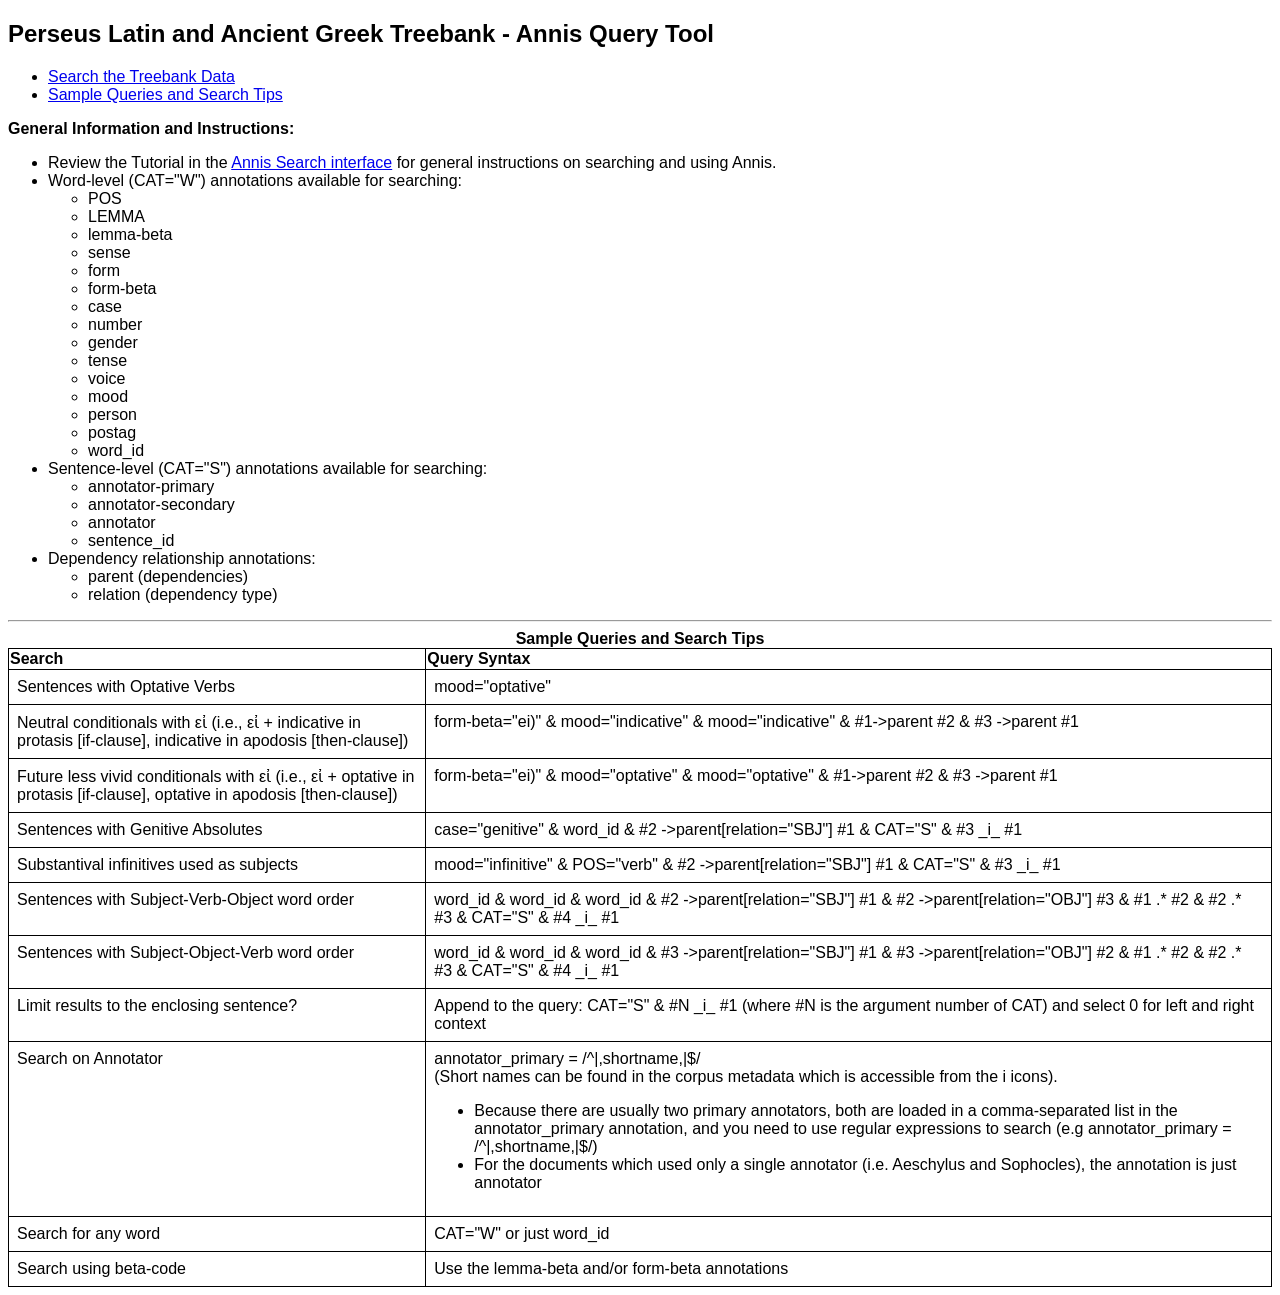
==== src/main/resources/index.html @ df231f0a "finished restructuring git-svn-id: https://korpling.german.hu-berlin.de/svn/saltnpepper/PepperModule" ====
﻿<?xml version="1.0" encoding="UTF-8"?>
<!DOCTYPE html PUBLIC "-//W3C//DTD XHTML 1.0 Strict//EN"
                      "http://www.w3.org/TR/xhtml1/DTD/xhtml1-strict.dtd">
<html xmlns="http://www.w3.org/1999/xhtml">
    <head>
        <title>Perseus Annis Environment</title>
        <link rel="stylesheet" href="index.css"/>
    </head>
    <body>
        <h2>Perseus Latin and Ancient Greek Treebank - Annis Query Tool</h2>
        <div class="links">
            <ul>
                <li><a href="http://annis.perseus.tufts.edu/Annis-web/search.html#">Search the Treebank Data</a></li>
                <li><a href="#tips">Sample Queries and Search Tips</a></li>
            </ul>
        </div>
        <div><span class="caption">General  Information and Instructions:</span>
            <ul>
                <li>Review the Tutorial in the <a href="http://annis.perseus.tufts.edu/Annis-web/search.html#">Annis Search interface</a> for general instructions on searching and using Annis.</li>                
                <li>Word-level (CAT="W") annotations available for searching:
                    <ul>                        
                        <li>POS</li>                        
                        <li>LEMMA</li>
                        <li>lemma-beta</li>                        
                        <li>sense</li>                        
                        <li>form</li>
                        <li>form-beta</li>
                        <li>case</li>
                        <li>number</li>
                        <li>gender</li>
                        <li>tense</li>
                        <li>voice</li>
                        <li>mood</li>                                                
                        <li>person</li>
                        <li>postag</li>
                        <li>word_id</li>
                    </ul>
                </li>                
                <li>Sentence-level (CAT="S") annotations available for searching:
                    <ul>
                        <li>annotator-primary</li>
                        <li>annotator-secondary</li>
                        <li>annotator</li>
                        <li>sentence_id</li>
                    </ul>             
                </li>
                <li>Dependency relationship annotations:
                  <ul><li>parent (dependencies)</li> 
                         <li>relation (dependency type)</li>
                  </ul>
                </li>                                
                </ul>                                                                         
        </div>    
        <hr/>  
        <div><a name="tips"/>        
        <table><caption>Sample Queries and Search Tips</caption>
            <tr><th>Search</th><th>Query Syntax</th></tr>
            <tr>
            	<td>Sentences with Optative Verbs</td>
            	<td>mood="optative"</td>
            </tr>
            <tr>
            	<td>Neutral conditionals with εἰ (i.e., εἰ + indicative in protasis [if-clause], indicative in apodosis [then-clause])</td>
            	<td>form-beta="ei)" & mood="indicative" & mood="indicative" & #1->parent #2 & #3 ->parent #1</td>
            </tr>
              	<tr>
            	<td>Future less vivid conditionals with εἰ (i.e., εἰ + optative in protasis [if-clause], optative in apodosis [then-clause])</td>
            	<td>form-beta="ei)" & mood="optative" & mood="optative" & #1->parent #2 & #3 ->parent #1</td>
            </tr>
            <tr>
                <td>Sentences with Genitive Absolutes</td>
                <td>case="genitive" &amp; word_id &amp; #2 ->parent[relation="SBJ"] #1 &amp; CAT="S" &amp; #3 _i_ #1</td>
            </tr>
            <tr>
                <td>Substantival infinitives used as subjects</td>
                 <td>mood="infinitive" &amp; POS="verb" &amp; #2 ->parent[relation="SBJ"] #1 &amp; CAT="S" &amp; #3 _i_ #1</td>
            </tr>
            <tr>
                <td>Sentences with Subject-Verb-Object word order</td>
                <td>word_id &amp; word_id &amp; word_id &amp; #2 ->parent[relation="SBJ"] #1 &amp; #2 ->parent[relation="OBJ"] #3 &amp; #1 .* #2 &amp; #2 .* #3 &amp; CAT="S" &amp; #4 _i_ #1</td>
            </tr>
            <tr>
                <td>Sentences with Subject-Object-Verb word order</td>
                <td>word_id &amp; word_id &amp; word_id &amp; #3 ->parent[relation="SBJ"] #1 &amp; #3 ->parent[relation="OBJ"] #2 &amp; #1 .* #2 &amp; #2 .* #3 &amp; CAT="S" &amp; #4 _i_ #1</td>
            </tr>            
            <tr>
                <td>Limit results to the enclosing sentence?</td>
                <td>Append to the query: CAT="S" &amp; #N _i_ #1 (where #N is the argument number of CAT) and select 0 for left and right context</td>
            </tr>
            <tr>
                <td>
                    Search on Annotator
                </td>
                <td>
                    annotator_primary = /^|,shortname,|$/<br/>
                    (Short names can be found in the corpus metadata which is accessible from the i icons).
                    <ul>
                        <li>Because there are usually two primary annotators, both are loaded in a comma-separated list in the annotator_primary annotation, and you need to use regular expressions to search (e.g annotator_primary = /^|,shortname,|$/)</li>
                        <li>For the documents which used only a single annotator (i.e. Aeschylus and Sophocles), the annotation is just annotator </li>
                    </ul>
                </td>
            </tr>
            <tr>            
                <td>Search for any word</td>
                 <td>CAT="W" or just word_id</td>
            </tr>
            <tr>            
                <td>Search using beta-code</td>
                <td>Use the lemma-beta and/or form-beta annotations</td>
            </tr>
        </table>
        </div>            
    </body>
</html>
---- src/main/resources/index.css ----
body {
  font-family:   "Lucida Grande",Verdana,Helvetica,Arial,sans-serif;
}

caption, .caption {
    font-weight: bold;
    text-align: center;
}

table {
    border-collapse: collapse;
    
}
th {
    text-align: left;
    border: 1px solid black;
}

tr {
    vertical-align: top;
    border: 1px solid black;
}

td {
    border: 1px solid black;
    padding: .5em;
}
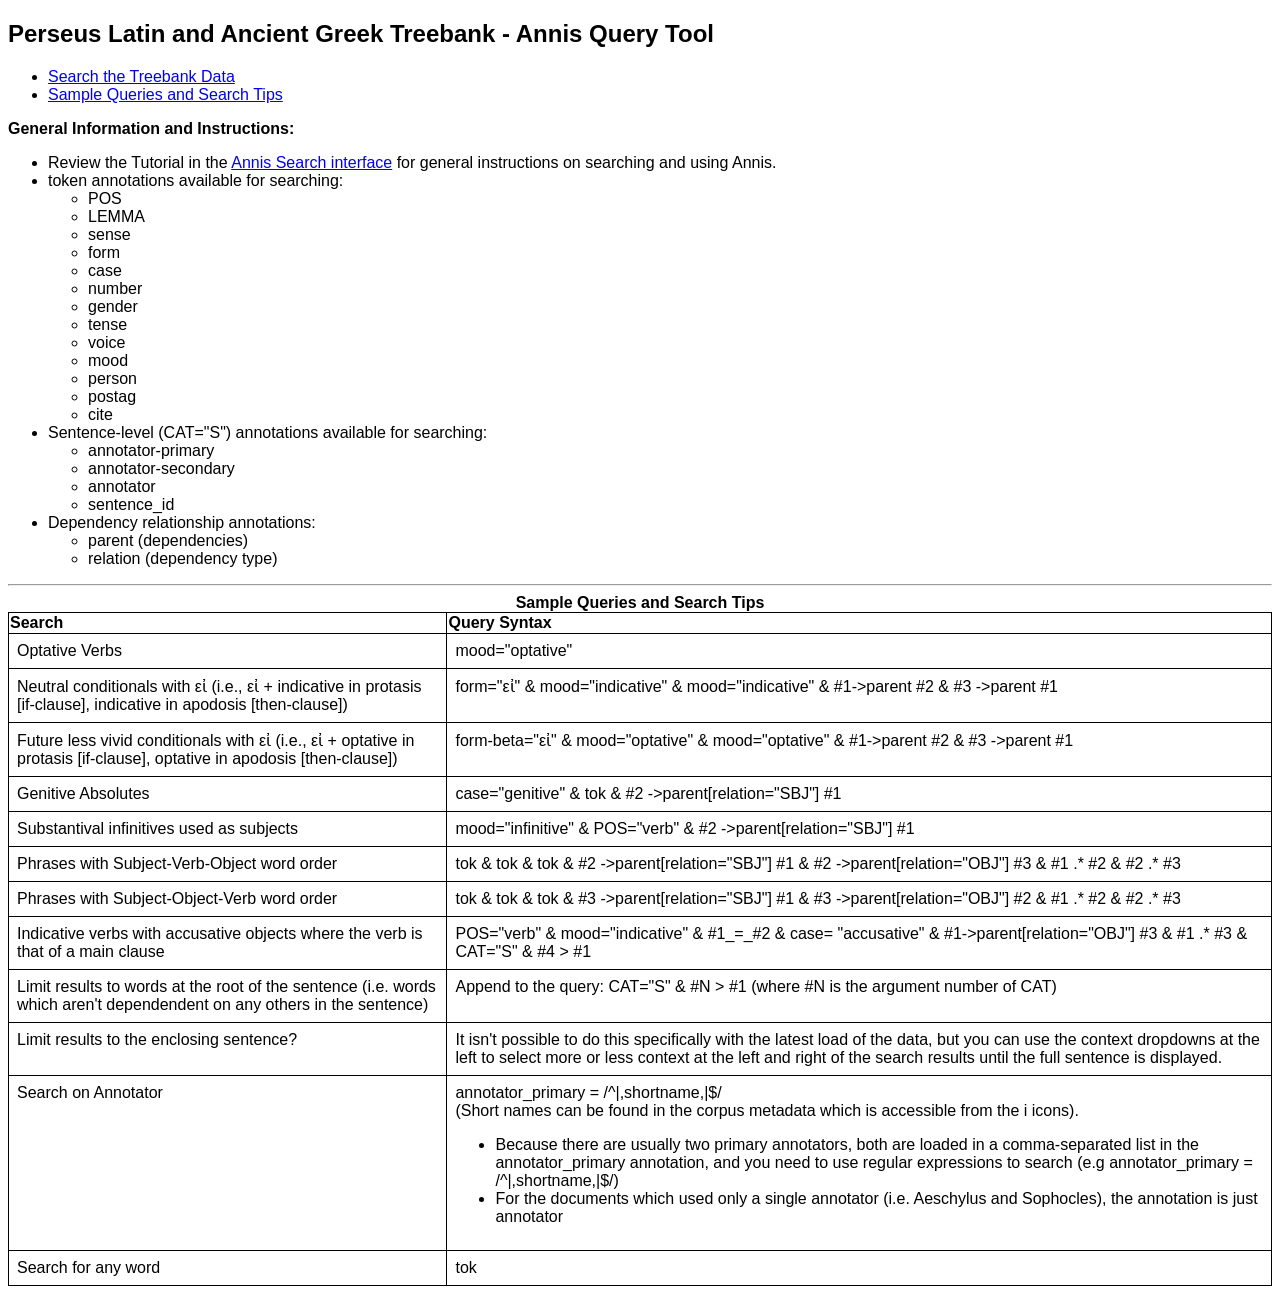
==== commit 34e9b140: "Bug 91 - eliminating redundant SStructures for word tokens Feature 92 - adding cite annotation on wo" ====
--- a/src/main/resources/index.html
+++ b/src/main/resources/index.html
@@ -17,14 +17,12 @@
         <div><span class="caption">General  Information and Instructions:</span>
             <ul>
                 <li>Review the Tutorial in the <a href="http://annis.perseus.tufts.edu/Annis-web/search.html#">Annis Search interface</a> for general instructions on searching and using Annis.</li>                
-                <li>Word-level (CAT="W") annotations available for searching:
+                <li>token annotations available for searching:
                     <ul>                        
                         <li>POS</li>                        
                         <li>LEMMA</li>
-                        <li>lemma-beta</li>                        
                         <li>sense</li>                        
                         <li>form</li>
-                        <li>form-beta</li>
                         <li>case</li>
                         <li>number</li>
                         <li>gender</li>
@@ -33,7 +31,7 @@
                         <li>mood</li>                                                
                         <li>person</li>
                         <li>postag</li>
-                        <li>word_id</li>
+                        <li>cite</li>
                     </ul>
                 </li>                
                 <li>Sentence-level (CAT="S") annotations available for searching:
@@ -56,36 +54,46 @@
         <table><caption>Sample Queries and Search Tips</caption>
             <tr><th>Search</th><th>Query Syntax</th></tr>
             <tr>
-            	<td>Sentences with Optative Verbs</td>
+            	<td>Optative Verbs</td>
             	<td>mood="optative"</td>
             </tr>
             <tr>
             	<td>Neutral conditionals with εἰ (i.e., εἰ + indicative in protasis [if-clause], indicative in apodosis [then-clause])</td>
-            	<td>form-beta="ei)" & mood="indicative" & mood="indicative" & #1->parent #2 & #3 ->parent #1</td>
+                <td>form="εἰ" &amp; mood="indicative" &amp; mood="indicative" &amp; #1->parent #2 &amp; #3 ->parent #1</td>
             </tr>
               	<tr>
             	<td>Future less vivid conditionals with εἰ (i.e., εἰ + optative in protasis [if-clause], optative in apodosis [then-clause])</td>
-            	<td>form-beta="ei)" & mood="optative" & mood="optative" & #1->parent #2 & #3 ->parent #1</td>
+              	    <td>form-beta="εἰ" &amp; mood="optative" &amp; mood="optative" &amp; #1->parent #2 &amp; #3 ->parent #1</td>
             </tr>
             <tr>
-                <td>Sentences with Genitive Absolutes</td>
-                <td>case="genitive" &amp; word_id &amp; #2 ->parent[relation="SBJ"] #1 &amp; CAT="S" &amp; #3 _i_ #1</td>
+                <td>Genitive Absolutes</td>
+                <td>case="genitive" &amp; tok &amp; #2 ->parent[relation="SBJ"] #1</td>
             </tr>
             <tr>
                 <td>Substantival infinitives used as subjects</td>
-                 <td>mood="infinitive" &amp; POS="verb" &amp; #2 ->parent[relation="SBJ"] #1 &amp; CAT="S" &amp; #3 _i_ #1</td>
+                 <td>mood="infinitive" &amp; POS="verb" &amp; #2 ->parent[relation="SBJ"] #1</td>
             </tr>
             <tr>
-                <td>Sentences with Subject-Verb-Object word order</td>
-                <td>word_id &amp; word_id &amp; word_id &amp; #2 ->parent[relation="SBJ"] #1 &amp; #2 ->parent[relation="OBJ"] #3 &amp; #1 .* #2 &amp; #2 .* #3 &amp; CAT="S" &amp; #4 _i_ #1</td>
+                <td>Phrases with Subject-Verb-Object word order</td>
+                <td>tok &amp; tok &amp; tok &amp; #2 ->parent[relation="SBJ"] #1 &amp; #2 ->parent[relation="OBJ"] #3 &amp; #1 .* #2 &amp; #2 .* #3</td>
             </tr>
             <tr>
-                <td>Sentences with Subject-Object-Verb word order</td>
-                <td>word_id &amp; word_id &amp; word_id &amp; #3 ->parent[relation="SBJ"] #1 &amp; #3 ->parent[relation="OBJ"] #2 &amp; #1 .* #2 &amp; #2 .* #3 &amp; CAT="S" &amp; #4 _i_ #1</td>
+                <td>Phrases with Subject-Object-Verb word order</td>
+                <td>tok &amp; tok &amp; tok &amp; #3 ->parent[relation="SBJ"] #1 &amp; #3 ->parent[relation="OBJ"] #2 &amp; #1 .* #2 &amp; #2 .* #3</td>
+            </tr>
+            <tr>
+                <td>Indicative verbs with accusative objects where the verb is that of a main clause</td>
+                <td>POS="verb" &amp; mood="indicative" &amp; #1_=_#2 &amp; case= "accusative" &amp; #1->parent[relation="OBJ"] #3 &amp; #1 .* #3 &amp; CAT="S" &amp; #4 > #1
+                </td>
+            </tr>
+            <tr>
+                <td>Limit results to words at the root of the sentence (i.e. words which aren't dependendent on any others in the sentence)</td>
+                <td>Append to the query: CAT="S" &amp; #N > #1 (where #N is the argument number of CAT)</td>
             </tr>            
             <tr>
                 <td>Limit results to the enclosing sentence?</td>
-                <td>Append to the query: CAT="S" &amp; #N _i_ #1 (where #N is the argument number of CAT) and select 0 for left and right context</td>
+                <td>It isn't possible to do this specifically with the latest load of the data, but you can use the context dropdowns at the left to select 
+                    more or less context at the left and right of the search results until the full sentence is displayed.</td>
             </tr>
             <tr>
                 <td>
@@ -102,11 +110,7 @@
             </tr>
             <tr>            
                 <td>Search for any word</td>
-                 <td>CAT="W" or just word_id</td>
-            </tr>
-            <tr>            
-                <td>Search using beta-code</td>
-                <td>Use the lemma-beta and/or form-beta annotations</td>
+                 <td>tok</td>
             </tr>
         </table>
         </div>            
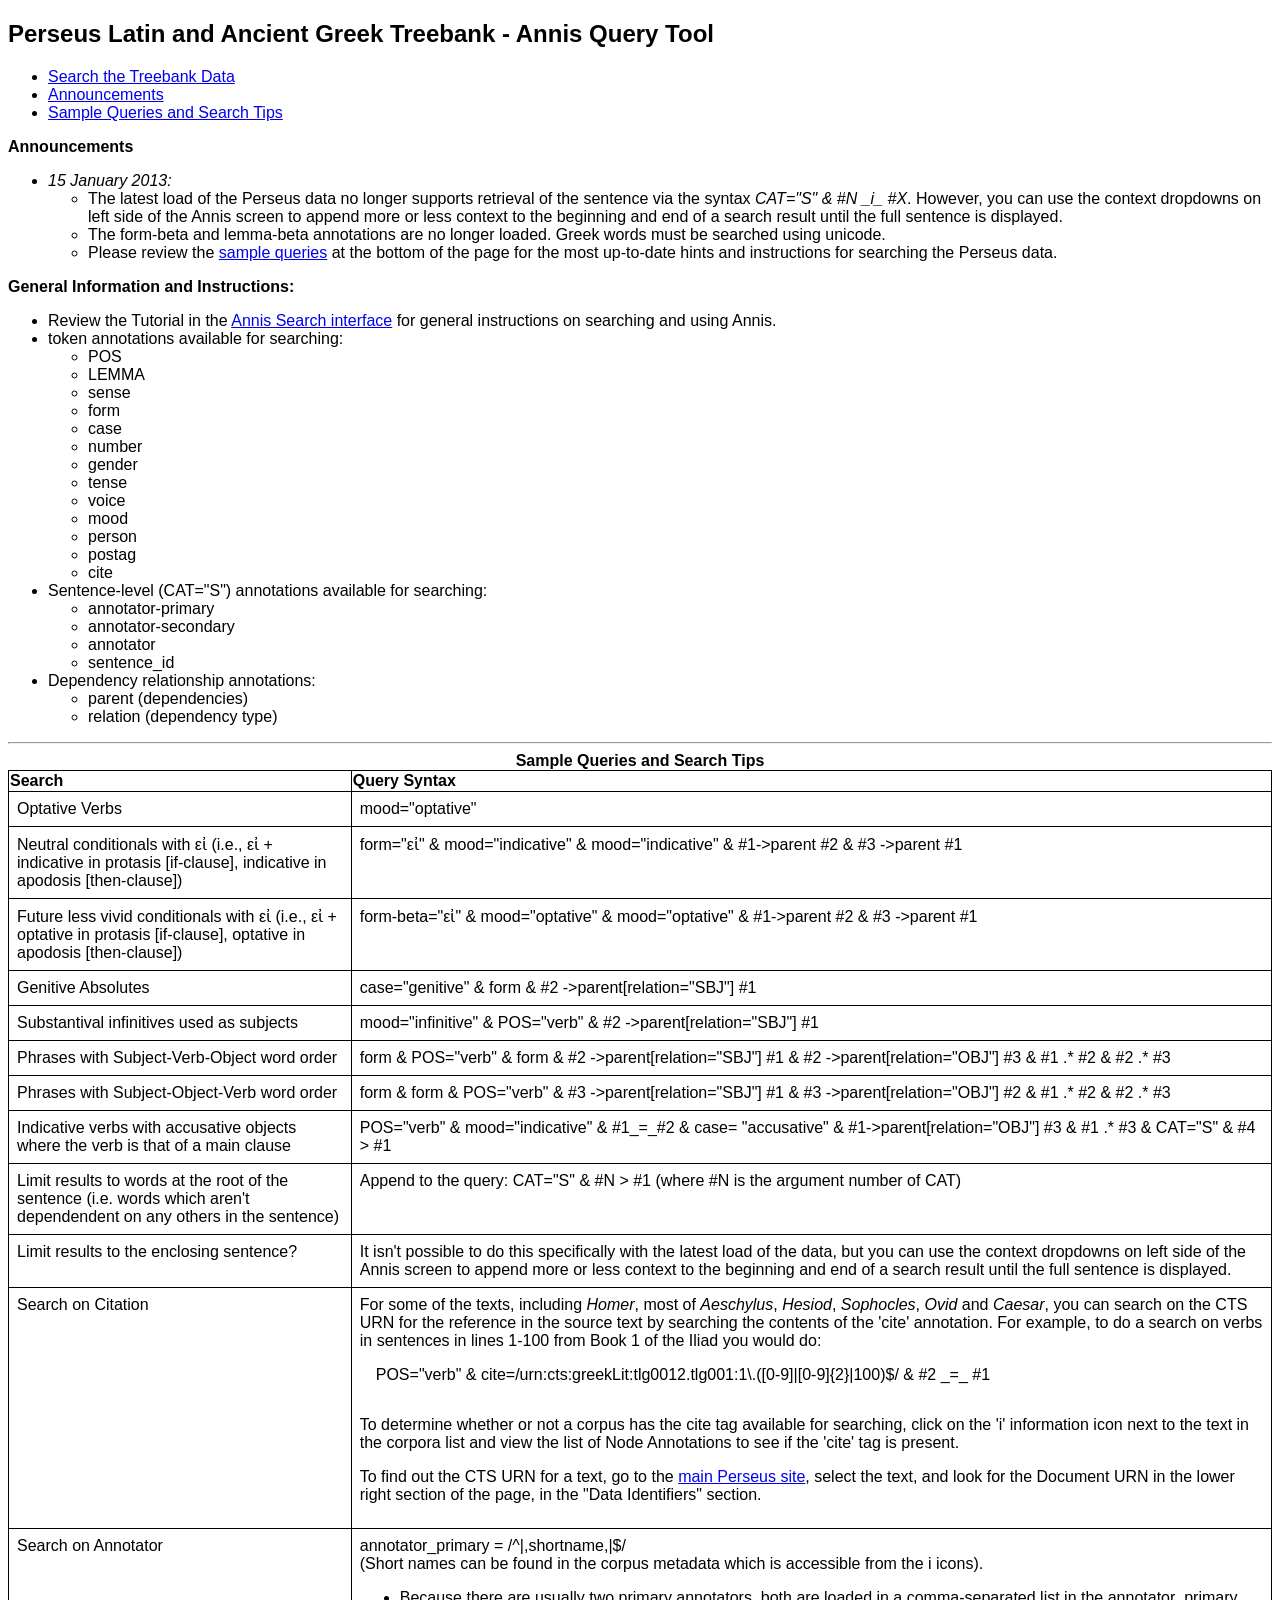
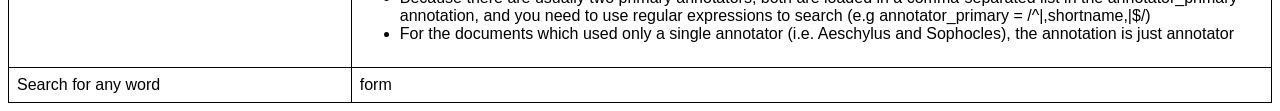
==== commit 5c6b455c: "Feature #92 - adding optional links to cts urn identified citations git-svn-id: https://korpling.ger" ====
--- a/src/main/resources/index.html
+++ b/src/main/resources/index.html
@@ -11,8 +11,23 @@
         <div class="links">
             <ul>
                 <li><a href="http://annis.perseus.tufts.edu/Annis-web/search.html#">Search the Treebank Data</a></li>
+                <li><a href="#announce">Announcements</a></li>
                 <li><a href="#tips">Sample Queries and Search Tips</a></li>
             </ul>
+        </div>
+        <div><a name="announce"><span class="caption">Announcements</span></a><br/>
+                <ul>
+                    <li><span class="date">15 January 2013:</span>
+                        <ul>
+                            <li>The latest load of the Perseus data no longer supports retrieval of the sentence via the syntax <span class="code">CAT="S" &amp; #N _i_ #X</span>.
+                                However, you can use the context dropdowns on left side of the Annis screen to append
+                                more or less context to the beginning and end of a search result until the full sentence is displayed.</li>
+                            <li>The form-beta and lemma-beta annotations are no longer loaded. Greek words must be searched using unicode.</li>
+                            <li>Please review the <a href="#tips">sample queries</a> at the bottom of the page for the most up-to-date hints and instructions for searching the Perseus data.</li>
+                        </ul>        
+                    </li>    
+                </ul>
+                
         </div>
         <div><span class="caption">General  Information and Instructions:</span>
             <ul>
@@ -67,7 +82,7 @@
             </tr>
             <tr>
                 <td>Genitive Absolutes</td>
-                <td>case="genitive" &amp; tok &amp; #2 ->parent[relation="SBJ"] #1</td>
+                <td>case="genitive" &amp; form &amp; #2 ->parent[relation="SBJ"] #1</td>
             </tr>
             <tr>
                 <td>Substantival infinitives used as subjects</td>
@@ -75,11 +90,11 @@
             </tr>
             <tr>
                 <td>Phrases with Subject-Verb-Object word order</td>
-                <td>tok &amp; tok &amp; tok &amp; #2 ->parent[relation="SBJ"] #1 &amp; #2 ->parent[relation="OBJ"] #3 &amp; #1 .* #2 &amp; #2 .* #3</td>
+                <td>form &amp; POS="verb" &amp; form &amp; #2 ->parent[relation="SBJ"] #1 &amp; #2 ->parent[relation="OBJ"] #3 &amp; #1 .* #2 &amp; #2 .* #3</td>
             </tr>
             <tr>
                 <td>Phrases with Subject-Object-Verb word order</td>
-                <td>tok &amp; tok &amp; tok &amp; #3 ->parent[relation="SBJ"] #1 &amp; #3 ->parent[relation="OBJ"] #2 &amp; #1 .* #2 &amp; #2 .* #3</td>
+                <td>form &amp; form &amp; POS="verb" &amp; #3 ->parent[relation="SBJ"] #1 &amp; #3 ->parent[relation="OBJ"] #2 &amp; #1 .* #2 &amp; #2 .* #3</td>
             </tr>
             <tr>
                 <td>Indicative verbs with accusative objects where the verb is that of a main clause</td>
@@ -92,8 +107,18 @@
             </tr>            
             <tr>
                 <td>Limit results to the enclosing sentence?</td>
-                <td>It isn't possible to do this specifically with the latest load of the data, but you can use the context dropdowns at the left to select 
-                    more or less context at the left and right of the search results until the full sentence is displayed.</td>
+                <td>It isn't possible to do this specifically with the latest load of the data, but you can use the context dropdowns on left side of the Annis screen to append
+                    more or less context to the beginning and end of a search result until the full sentence is displayed.</td>
+            </tr>
+            <tr>
+                <td>Search on Citation</td>
+                <td>For some of the texts, including <i>Homer</i>, most of <i>Aeschylus</i>, <i>Hesiod</i>, <i>Sophocles</i>, <i>Ovid</i> and <i>Caesar</i>, you can search on the CTS URN for the reference in the source text by searching the contents of the 'cite' annotation.
+                    For example, to do a search on verbs in sentences in lines 1-100 from Book 1 of the Iliad you would do:<br/>
+                    <div style="padding:1em;">POS="verb" &amp; cite=/urn:cts:greekLit:tlg0012.tlg001:1\.([0-9]|[0-9]{2}|100)$/ &amp; #2 _=_ #1</div>
+                    <p>To determine whether or not a corpus has the cite tag available for searching, click on the 'i' information icon next to the text in the corpora list and view 
+                    the list of Node Annotations to see if the 'cite' tag is present.</p>
+                    <p>To find out the CTS URN for a text, go to the <a href="http://www.perseus.tufts.edu/hopper">main Perseus site</a>, select the text, and look for the Document URN in the lower right section of the page, in the "Data Identifiers" section.</p>                  
+                </td>
             </tr>
             <tr>
                 <td>
@@ -110,7 +135,7 @@
             </tr>
             <tr>            
                 <td>Search for any word</td>
-                 <td>tok</td>
+                 <td>form</td>
             </tr>
         </table>
         </div>            
--- a/src/main/resources/index.css
+++ b/src/main/resources/index.css
@@ -24,4 +24,17 @@
 td {
     border: 1px solid black;
     padding: .5em;
+}
+
+.notice {
+    color: red;
+}
+
+.date {
+    font-style: italic;
+    padding-right: 1em;
+}
+
+.code {
+    font-style: italic;
 }
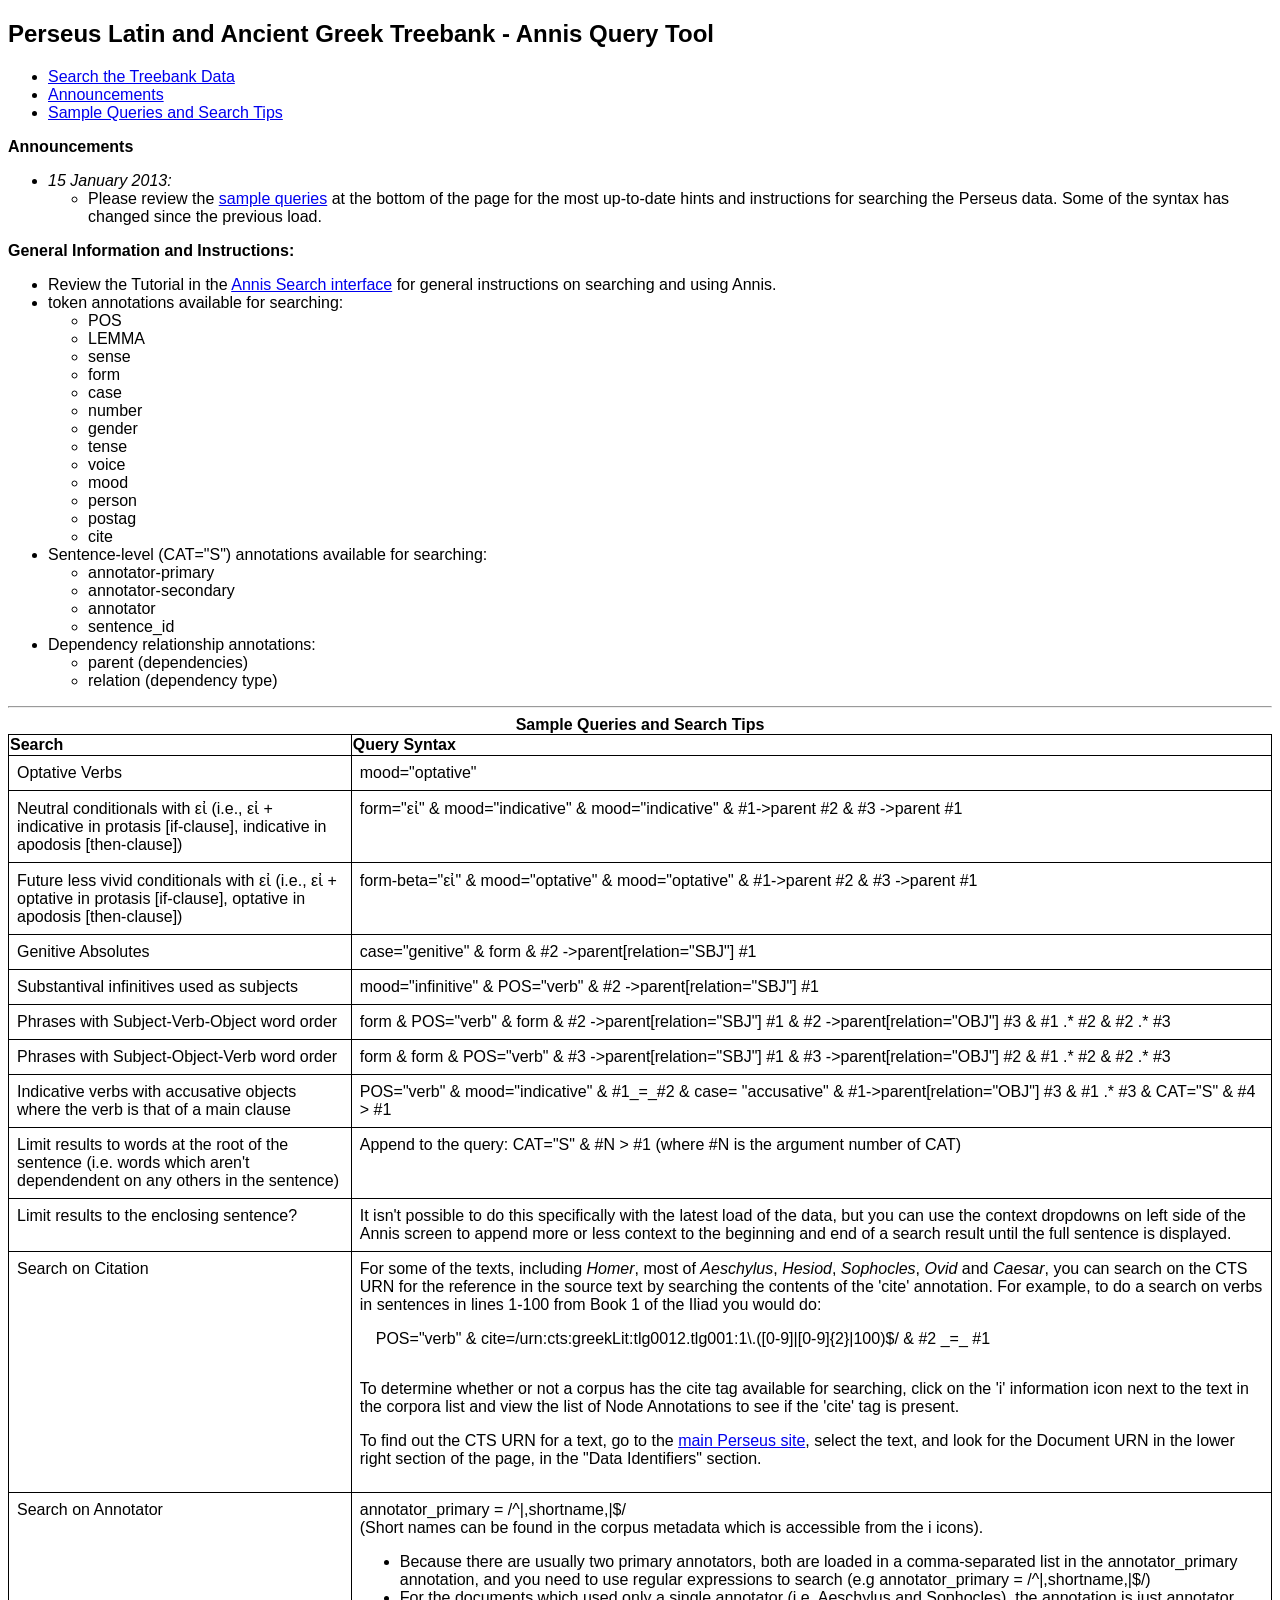
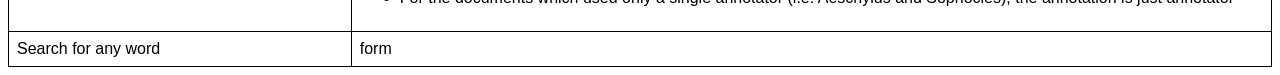
==== commit 40e5ccfb: "clarifying instructions git-svn-id: https://korpling.german.hu-berlin.de/svn/saltnpepper/PepperModul" ====
--- a/src/main/resources/index.html
+++ b/src/main/resources/index.html
@@ -19,11 +19,7 @@
                 <ul>
                     <li><span class="date">15 January 2013:</span>
                         <ul>
-                            <li>The latest load of the Perseus data no longer supports retrieval of the sentence via the syntax <span class="code">CAT="S" &amp; #N _i_ #X</span>.
-                                However, you can use the context dropdowns on left side of the Annis screen to append
-                                more or less context to the beginning and end of a search result until the full sentence is displayed.</li>
-                            <li>The form-beta and lemma-beta annotations are no longer loaded. Greek words must be searched using unicode.</li>
-                            <li>Please review the <a href="#tips">sample queries</a> at the bottom of the page for the most up-to-date hints and instructions for searching the Perseus data.</li>
+                            <li>Please review the <a href="#tips">sample queries</a> at the bottom of the page for the most up-to-date hints and instructions for searching the Perseus data. Some of the syntax has changed since the previous load.</li>
                         </ul>        
                     </li>    
                 </ul>
